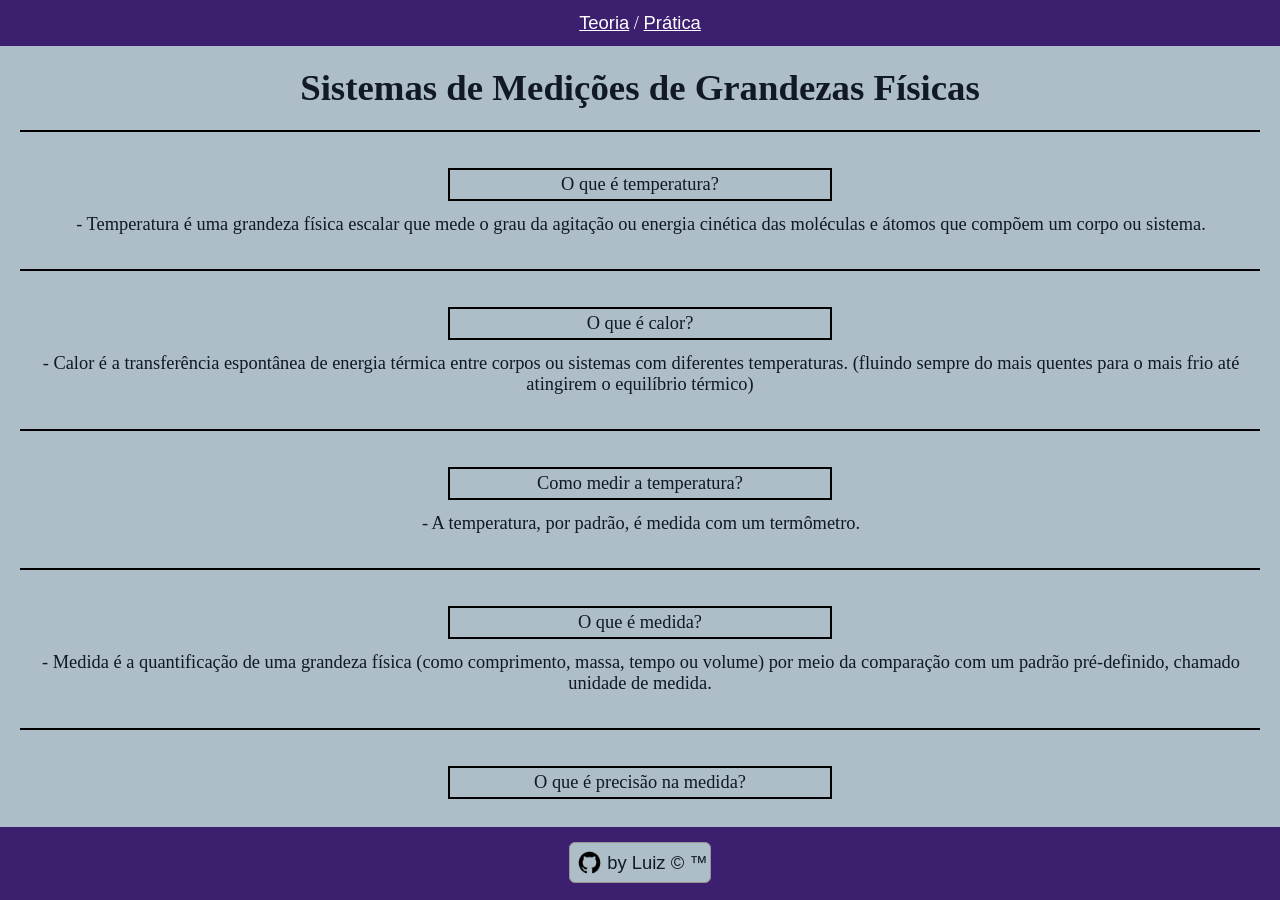
==== index.html @ 35cfbeb5 "segunda versao" ====
<!DOCTYPE html>
<html lang="pt-BR">
<head>
    <meta charset="UTF-8">
    <meta name="viewport" content="width=device-width, initial-scale=1.0">
    <link rel="stylesheet" href="./css/style.css">
    <title>Teórica</title>
</head>
<body>
    <header>
        <nav>
            <a href="./index.html">Teoria</a><span class="w"> / </span>
            <a href="l">Prática</a>
        </nav>
    </header>
    <main>
        <h1>Sistemas de Medições de Grandezas Físicas</h1><br>
        <hr>
        <br>
        <p class="caixa-2">O que é temperatura?</p>
        <p class="resp">- Temperatura é uma grandeza física escalar que mede o grau da agitação ou energia cinética das moléculas e átomos que compõem um corpo ou sistema.</p>
        <br>
        <hr>
        <br>
        <p class="caixa-2">O que é calor?</p>
        <p class="resp">- Calor é a transferência espontânea de energia térmica entre corpos ou sistemas com diferentes temperaturas. (fluindo sempre do mais quentes para o mais frio até atingirem o equilíbrio térmico)</p>
        <br>
        <hr>
        <br>
        <p class="caixa-2">Como medir a temperatura?</p>
        <p class="resp">- A temperatura, por padrão, é medida com um termômetro.</p>
        <br>
        <hr>
        <br>
        <p class="caixa-2">O que é medida?</p>
        <p class="resp">- Medida é a quantificação de uma grandeza física (como comprimento, massa, tempo ou volume) por meio da comparação com um padrão pré-definido, chamado unidade de medida.</p>
        <br>
        <hr>
        <br>
        <p class="caixa-2">O que é precisão na medida?</p>
        <p></p>
    </main>
    <footer>
        <div class="linkgithub">
            <a class="link" href="https://github.com/luizz09/"><img src="./img/github.png" alt=""><span>by Luiz &copy; &trade;</span></a>
        </div>
    </footer>
</body>
</html>
---- css/style.css ----
*{
    margin: 0px;
    padding: 0px;
}

a{
    color: white;
    text-decoration: underline;
    font-family: Arial;
    transition: padding 0.3s;
}

a:hover{
    padding: 4px 4px;
    border-radius: 8px;
}

body{
    text-align: center;
    background-color: #aebec9;
    font-size: 1.15rem;
    color: #111827;
    display: flex;
    flex-direction: column;
    min-height: 100vh;
}

header{
    background-color: #3d1f70;
    width: 100%;
    padding: 12px 0px;
}

main{
    flex: 1;
    padding: 20px;
}

footer{
    background-color: #3d1f70;
    width: 100%;
    padding: 15px 0px;
    text-align: center;
}

hr{
    border: none;
    border-top: 2px solid black;
}

.link{
    padding: 0px;
    text-decoration: none;
    display: flex;
    justify-content: center;
    align-items: center;
    padding-bottom: 0px;
    color: #111827;
}    

.linkgithub{
    background-color: #aebec9;
    display: inline-flex;
    align-items: center;
    padding: 2px;
    border-radius: 6px;
    border: 1px solid rgb(150, 148, 148);
}

.linkgithub img{
    width: 35px;
    height: 35px;
    border-radius: 16px;
}

.caixa{
    margin: 15px auto;
    padding: 4px;
    border: 2px solid black;
    width: 80%;
}

/* .teste{
    display: flex;
    justify-content: end;
} */

.w{
    color: white;
}

.caixa-2{
    margin: 0px auto;
    margin-top: 15px;
    margin-bottom: 5px;
    padding: 4px;
    border: 2px solid black;
    width: 30%;
}

.cima{
    padding: 8px;
}

.resp{
    margin: 5px;
    text-indent: 2px;
    padding: 8px;
}
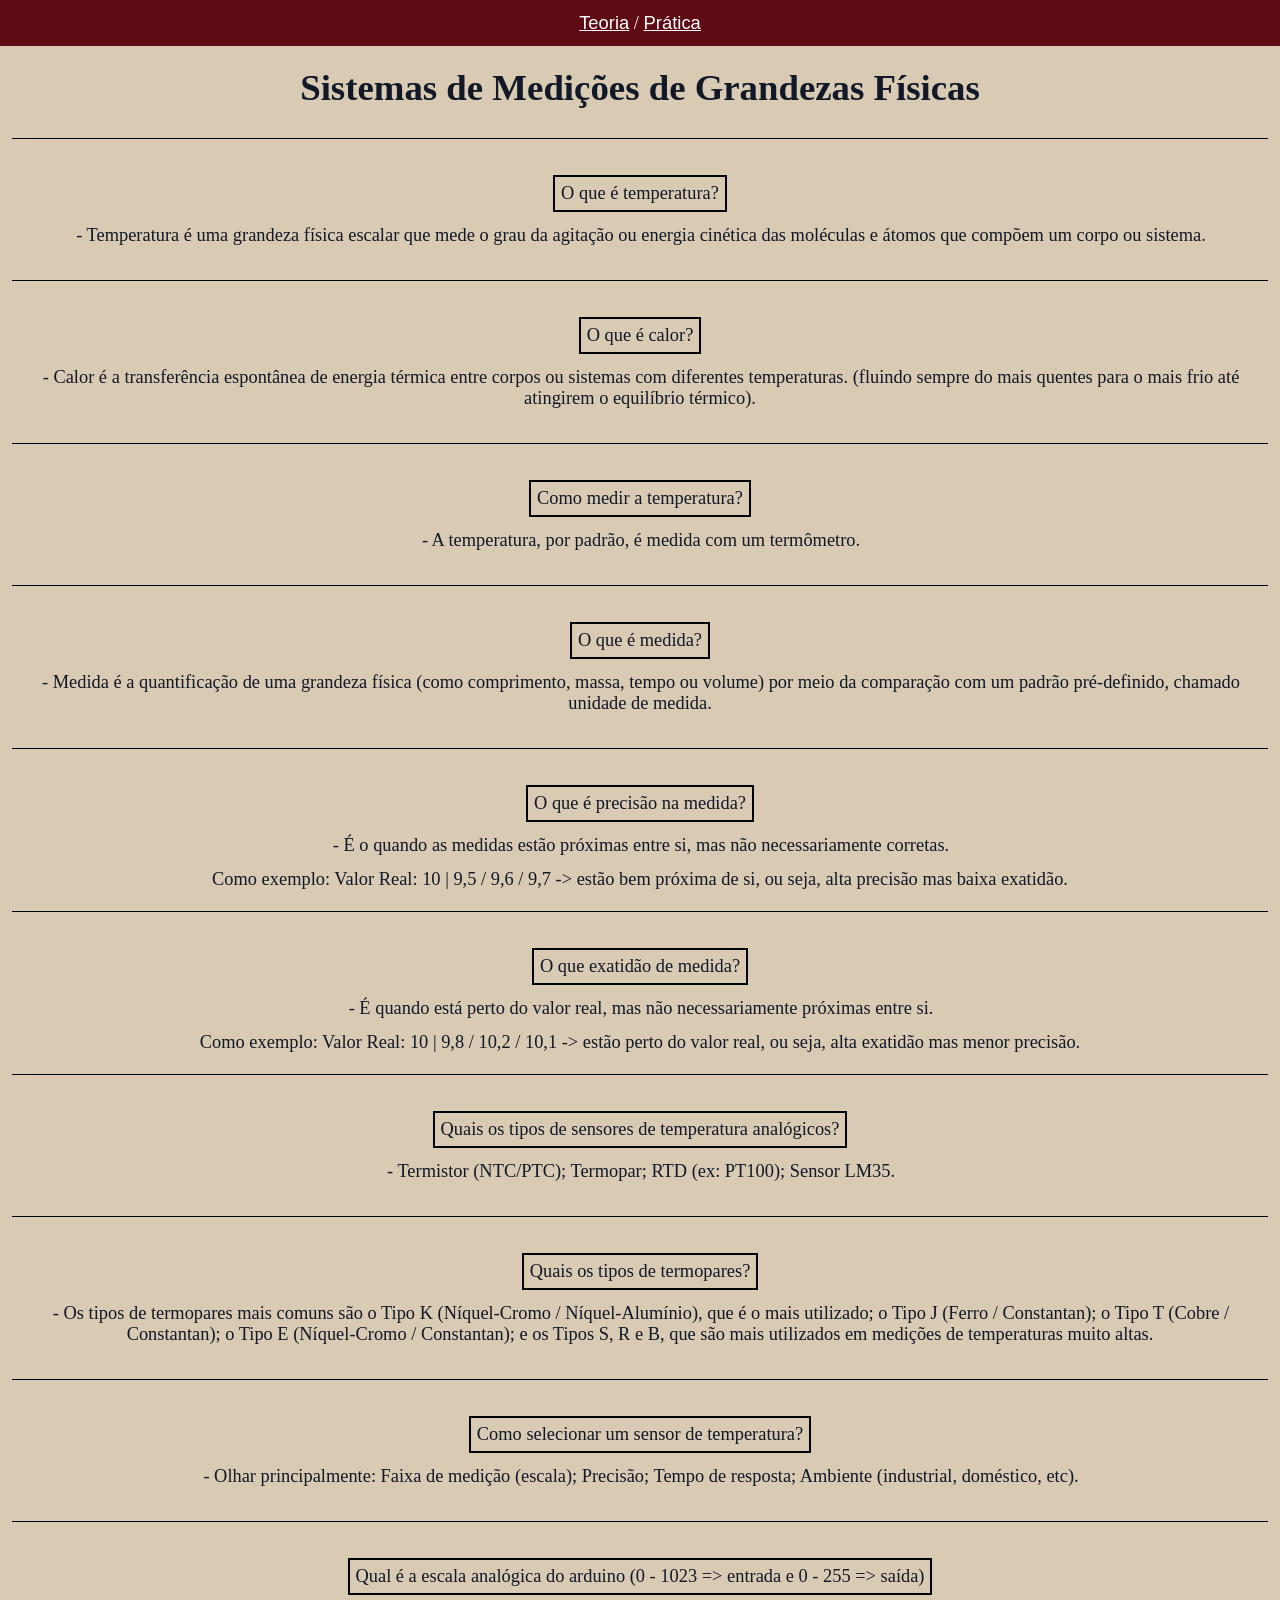
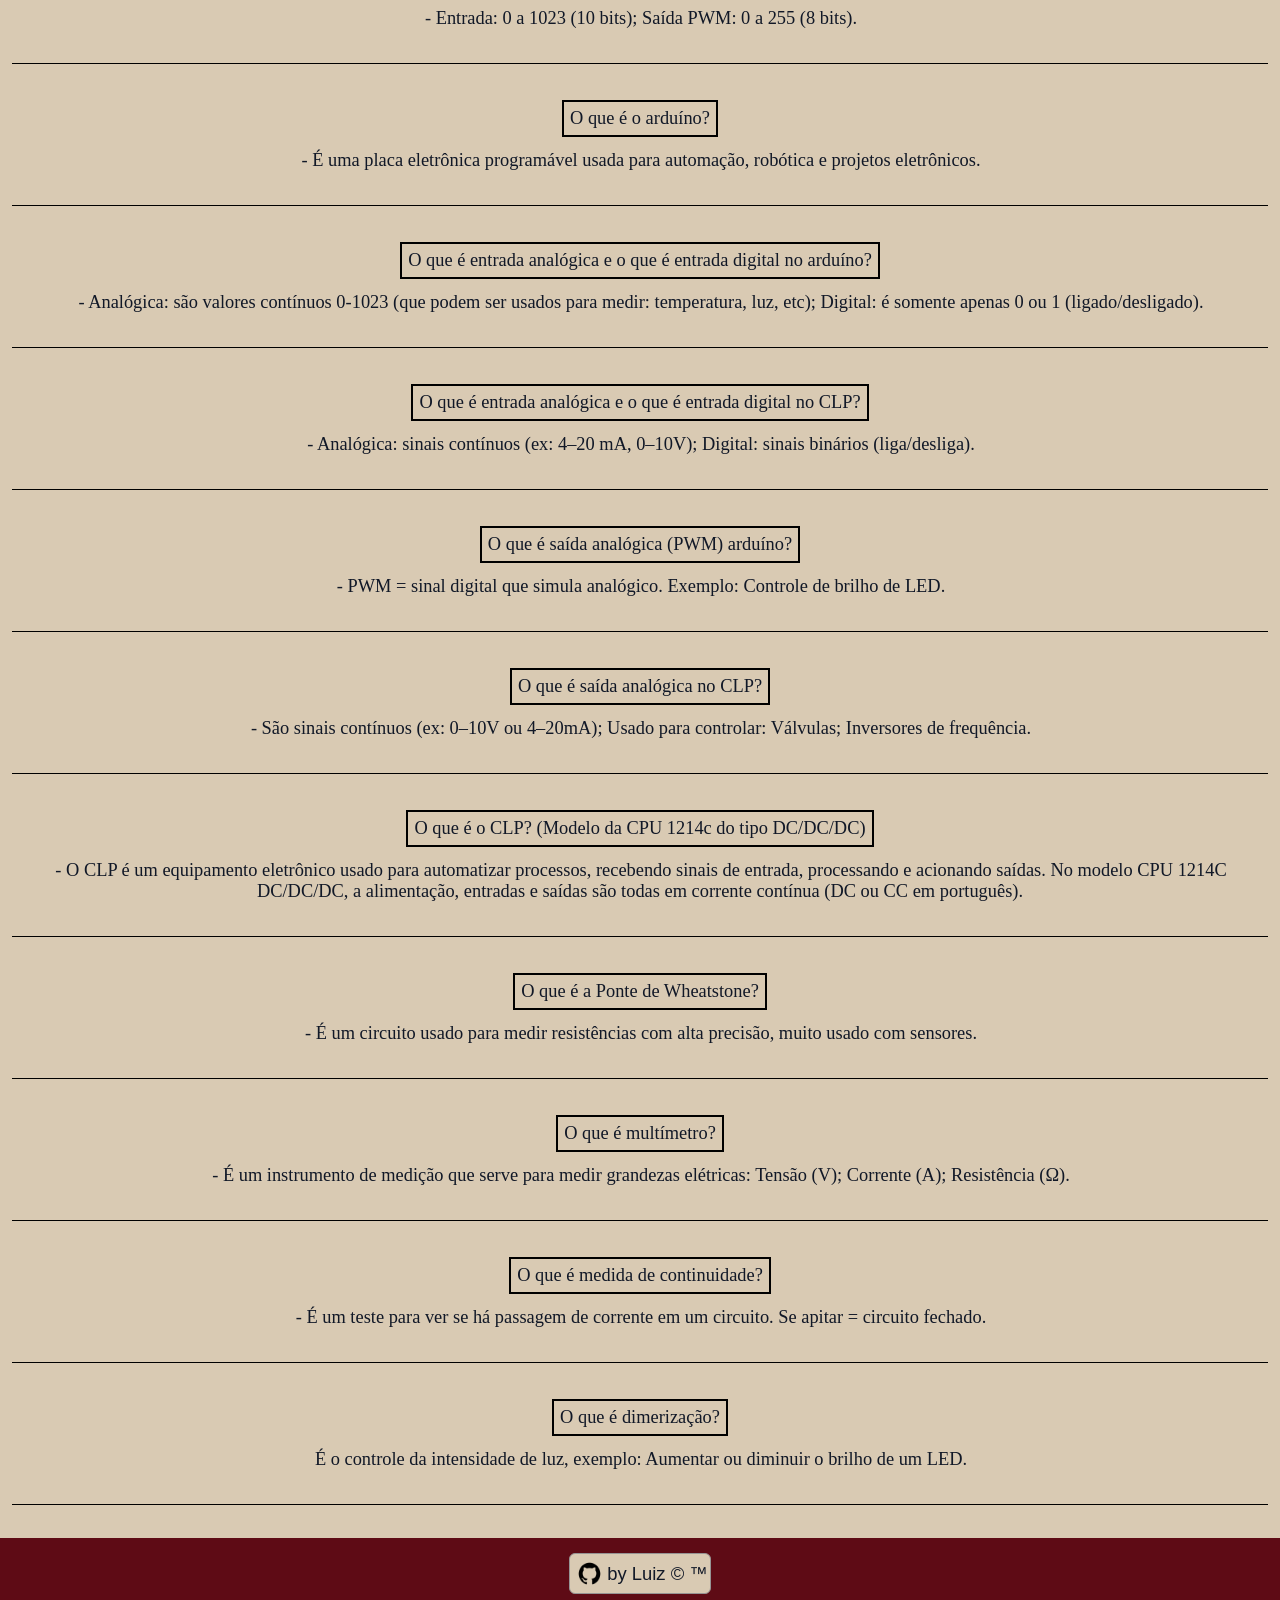
==== commit 2e84be4f: "segunda versão" ====
--- a/index.html
+++ b/index.html
@@ -10,35 +10,116 @@
     <header>
         <nav>
             <a href="./index.html">Teoria</a><span class="w"> / </span>
-            <a href="l">Prática</a>
+            <a href="./html/pratica.html">Prática</a>
         </nav>
     </header>
     <main>
-        <h1>Sistemas de Medições de Grandezas Físicas</h1><br>
+        <h1 class="cima">Sistemas de Medições de Grandezas Físicas</h1>
+        <br>
         <hr>
         <br>
-        <p class="caixa-2">O que é temperatura?</p>
+        <p class="pergunta">O que é temperatura?</p>
         <p class="resp">- Temperatura é uma grandeza física escalar que mede o grau da agitação ou energia cinética das moléculas e átomos que compõem um corpo ou sistema.</p>
         <br>
         <hr>
         <br>
-        <p class="caixa-2">O que é calor?</p>
-        <p class="resp">- Calor é a transferência espontânea de energia térmica entre corpos ou sistemas com diferentes temperaturas. (fluindo sempre do mais quentes para o mais frio até atingirem o equilíbrio térmico)</p>
+        <p class="pergunta">O que é calor?</p>
+        <p class="resp">- Calor é a transferência espontânea de energia térmica entre corpos ou sistemas com diferentes temperaturas. (fluindo sempre do mais quentes para o mais frio até atingirem o equilíbrio térmico).</p>
         <br>
         <hr>
         <br>
-        <p class="caixa-2">Como medir a temperatura?</p>
+        <p class="pergunta">Como medir a temperatura?</p>
         <p class="resp">- A temperatura, por padrão, é medida com um termômetro.</p>
         <br>
         <hr>
         <br>
-        <p class="caixa-2">O que é medida?</p>
+        <p class="pergunta">O que é medida?</p>
         <p class="resp">- Medida é a quantificação de uma grandeza física (como comprimento, massa, tempo ou volume) por meio da comparação com um padrão pré-definido, chamado unidade de medida.</p>
         <br>
         <hr>
         <br>
-        <p class="caixa-2">O que é precisão na medida?</p>
-        <p></p>
+        <p class="pergunta">O que é precisão na medida?</p>
+        <p class="resp">- É o quando as medidas estão próximas entre si, mas não necessariamente corretas.</p>
+        <p>Como exemplo: Valor Real: 10 | 9,5 / 9,6 / 9,7 -> estão bem próxima de si, ou seja, alta precisão mas baixa exatidão.</p>
+        <br>
+        <hr>
+        <br>
+        <p class="pergunta">O que exatidão de medida?</p>
+        <p class="resp">- É quando está perto do valor real, mas não necessariamente próximas entre si.</p>
+        <p>Como exemplo: Valor Real: 10 | 9,8 / 10,2 / 10,1 -> estão perto do valor real, ou seja, alta exatidão mas menor precisão.</p>
+        <br>
+        <hr>
+        <br>
+        <p class="pergunta">Quais os tipos de sensores de temperatura analógicos?</p>
+        <p class="resp">- Termistor (NTC/PTC); Termopar; RTD (ex: PT100); Sensor LM35.</p>
+        <br>
+        <hr>
+        <br>
+        <p class="pergunta">Quais os tipos de termopares?</p>
+        <p class="resp">- Os tipos de termopares mais comuns são o Tipo K (Níquel-Cromo / Níquel-Alumínio), que é o mais utilizado; o Tipo J (Ferro / Constantan); o Tipo T (Cobre / Constantan); o Tipo E (Níquel-Cromo / Constantan); e os Tipos S, R e B, que são mais utilizados em medições de temperaturas muito altas.</p>
+        <br>
+        <hr>
+        <br>
+        <p class="pergunta">Como selecionar um sensor de temperatura?</p>
+        <p class="resp">- Olhar principalmente: Faixa de medição (escala); Precisão; Tempo de resposta; Ambiente (industrial, doméstico, etc).</p>
+        <br>
+        <hr>
+        <br>
+        <p class="pergunta">Qual é a escala analógica do arduino (0 - 1023 => entrada e 0 - 255 => saída)</p>
+        <p class="resp">- Entrada: 0 a 1023 (10 bits); Saída PWM: 0 a 255 (8 bits).</p>
+        <br>
+        <hr>
+        <br>
+        <p class="pergunta">O que é o arduíno?</p>
+        <p class="resp">- É uma placa eletrônica programável usada para automação, robótica e projetos eletrônicos.</p>
+        <br>
+        <hr>
+        <br>
+        <p class="pergunta">O que é entrada analógica e o que é entrada digital no arduíno?</p>
+        <p class="resp">- Analógica: são valores contínuos 0-1023 (que podem ser usados para medir: temperatura, luz, etc); Digital: é somente apenas 0 ou 1 (ligado/desligado).</p>
+        <br>
+        <hr>
+        <br>
+        <p class="pergunta">O que é entrada analógica e o que é entrada digital no CLP?</p>
+        <p class="resp">- Analógica: sinais contínuos (ex: 4–20 mA, 0–10V); Digital: sinais binários (liga/desliga).</p>
+        <br>
+        <hr>
+        <br>
+        <p class="pergunta">O que é saída analógica (PWM) arduíno?</p>
+        <p class="resp">- PWM = sinal digital que simula analógico. Exemplo: Controle de brilho de LED.</p>
+        <br>
+        <hr>
+        <br>
+        <p class="pergunta">O que é saída analógica no CLP?</p>
+        <p class="resp">- São sinais contínuos (ex: 0–10V ou 4–20mA); Usado para controlar: Válvulas; Inversores de frequência.</p>
+        <br>
+        <hr>
+        <br>
+        <p class="pergunta">O que é o CLP? (Modelo da CPU 1214c do tipo DC/DC/DC)</p>
+        <p class="resp">- O CLP é um equipamento eletrônico usado para automatizar processos, recebendo sinais de entrada, processando e acionando saídas. No modelo CPU 1214C DC/DC/DC, a alimentação, entradas e saídas são todas em corrente contínua (DC ou CC em português).</p>
+        <br>
+        <hr>
+        <br>
+        <p class="pergunta">O que é a Ponte de Wheatstone?</p>
+        <p class="resp">- É um circuito usado para medir resistências com alta precisão, muito usado com sensores.</p>
+        <br>
+        <hr>
+        <br>
+        <p class="pergunta">O que é multímetro?</p>
+        <p class="resp">- É um instrumento de medição que serve para medir grandezas elétricas: Tensão (V); Corrente (A); Resistência (Ω).</p>
+        <br>
+        <hr>
+        <br>
+        <p class="pergunta">O que é medida de continuidade?</p>
+        <p class="resp">- É um teste para ver se há passagem de corrente em um circuito. Se apitar = circuito fechado.</p>
+        <br>
+        <hr>
+        <br>
+        <p class="pergunta">O que é dimerização?</p>
+        <p class="resp">É o controle da intensidade de luz, exemplo: Aumentar ou diminuir o brilho de um LED.</p>
+        <br>
+        <hr>
+        <br>
     </main>
     <footer>
         <div class="linkgithub">
--- a/css/style.css
+++ b/css/style.css
@@ -17,7 +17,7 @@
 
 body{
     text-align: center;
-    background-color: #aebec9;
+    background-color: #D9CAB3;
     font-size: 1.15rem;
     color: #111827;
     display: flex;
@@ -26,18 +26,18 @@
 }
 
 header{
-    background-color: #3d1f70;
+    background-color: #5E0B15;
     width: 100%;
     padding: 12px 0px;
 }
 
 main{
     flex: 1;
-    padding: 20px;
+    padding: 12px;
 }
 
 footer{
-    background-color: #3d1f70;
+    background-color: #5E0B15;
     width: 100%;
     padding: 15px 0px;
     text-align: center;
@@ -45,7 +45,9 @@
 
 hr{
     border: none;
-    border-top: 2px solid black;
+    border-top: 1px solid black;
+    margin: 0;
+    padding: 0;
 }
 
 .link{
@@ -59,7 +61,7 @@
 }    
 
 .linkgithub{
-    background-color: #aebec9;
+    background-color: #D9CAB3;
     display: inline-flex;
     align-items: center;
     padding: 2px;
@@ -73,29 +75,17 @@
     border-radius: 16px;
 }
 
-.caixa{
-    margin: 15px auto;
-    padding: 4px;
-    border: 2px solid black;
-    width: 80%;
-}
-
-/* .teste{
-    display: flex;
-    justify-content: end;
-} */
-
 .w{
     color: white;
 }
 
-.caixa-2{
+.pergunta{
     margin: 0px auto;
     margin-top: 15px;
     margin-bottom: 5px;
-    padding: 4px;
+    padding: 6px;
     border: 2px solid black;
-    width: 30%;
+    width: fit-content;
 }
 
 .cima{
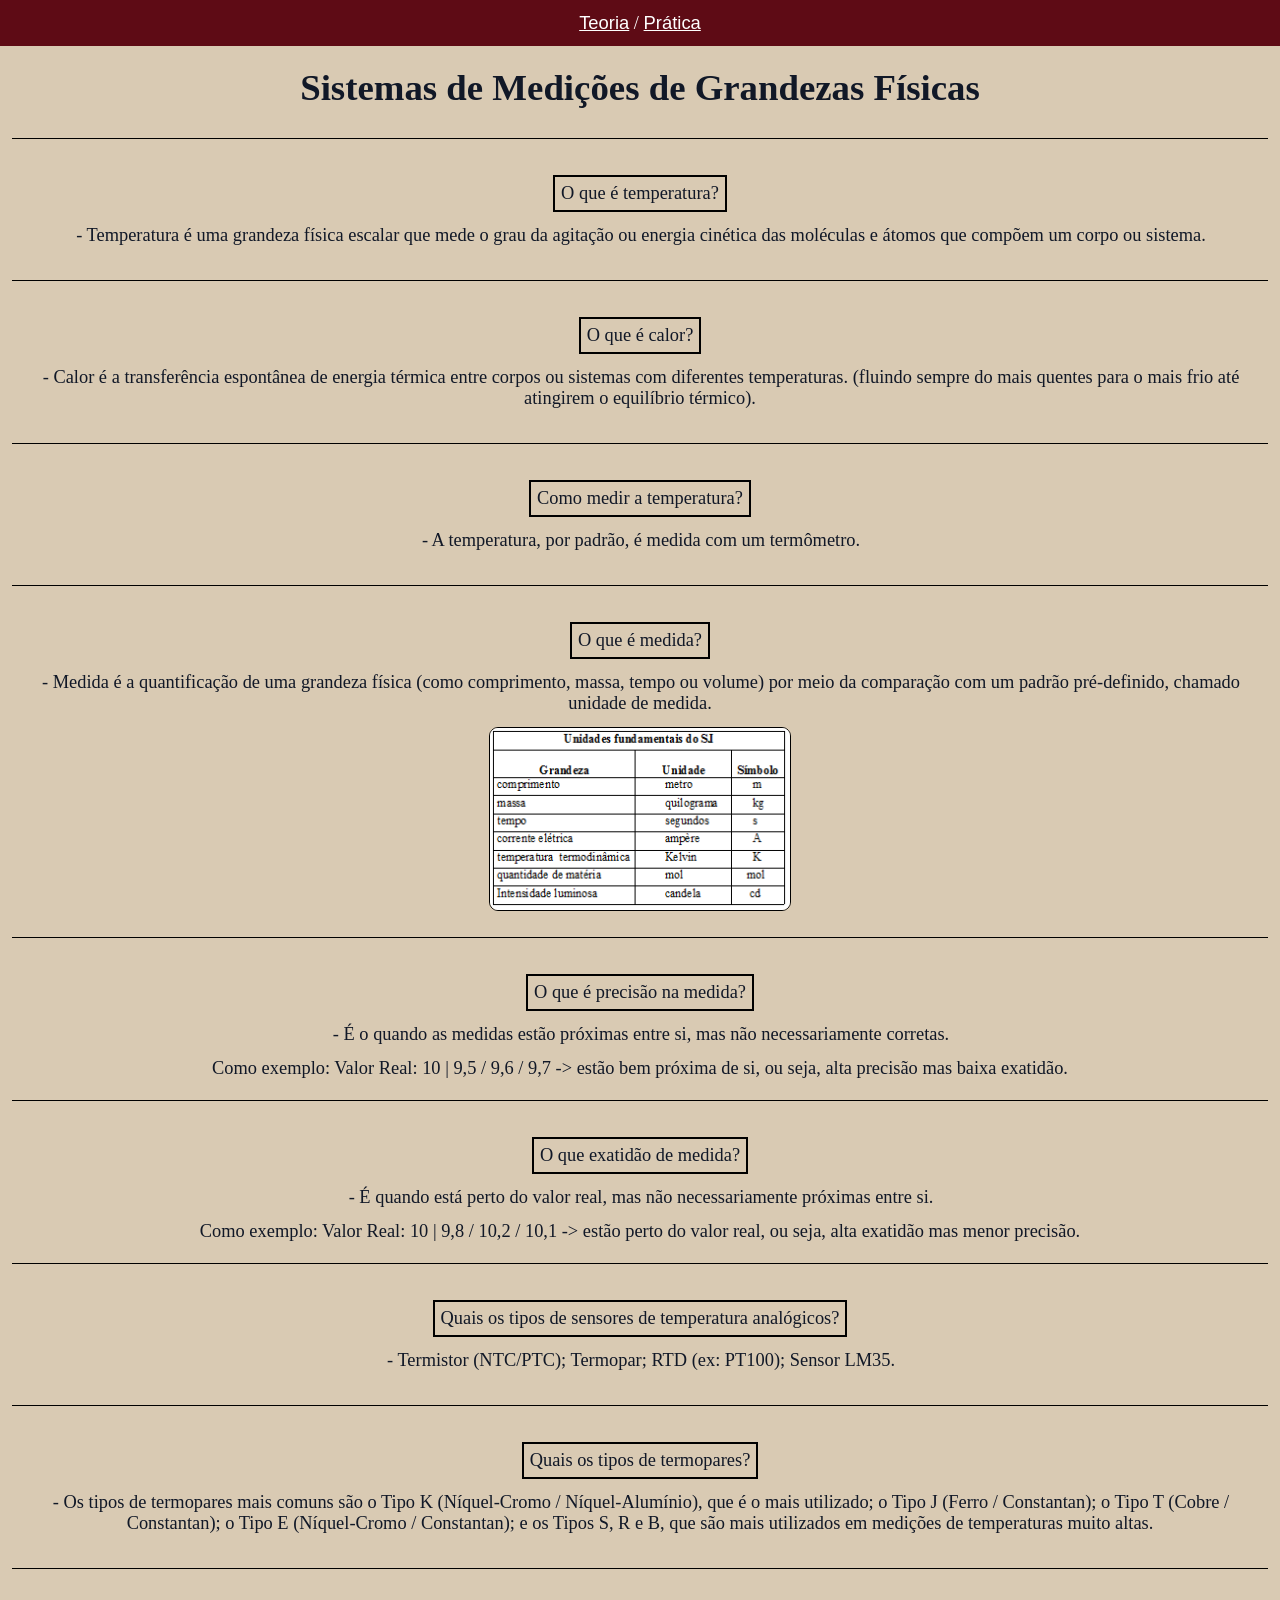
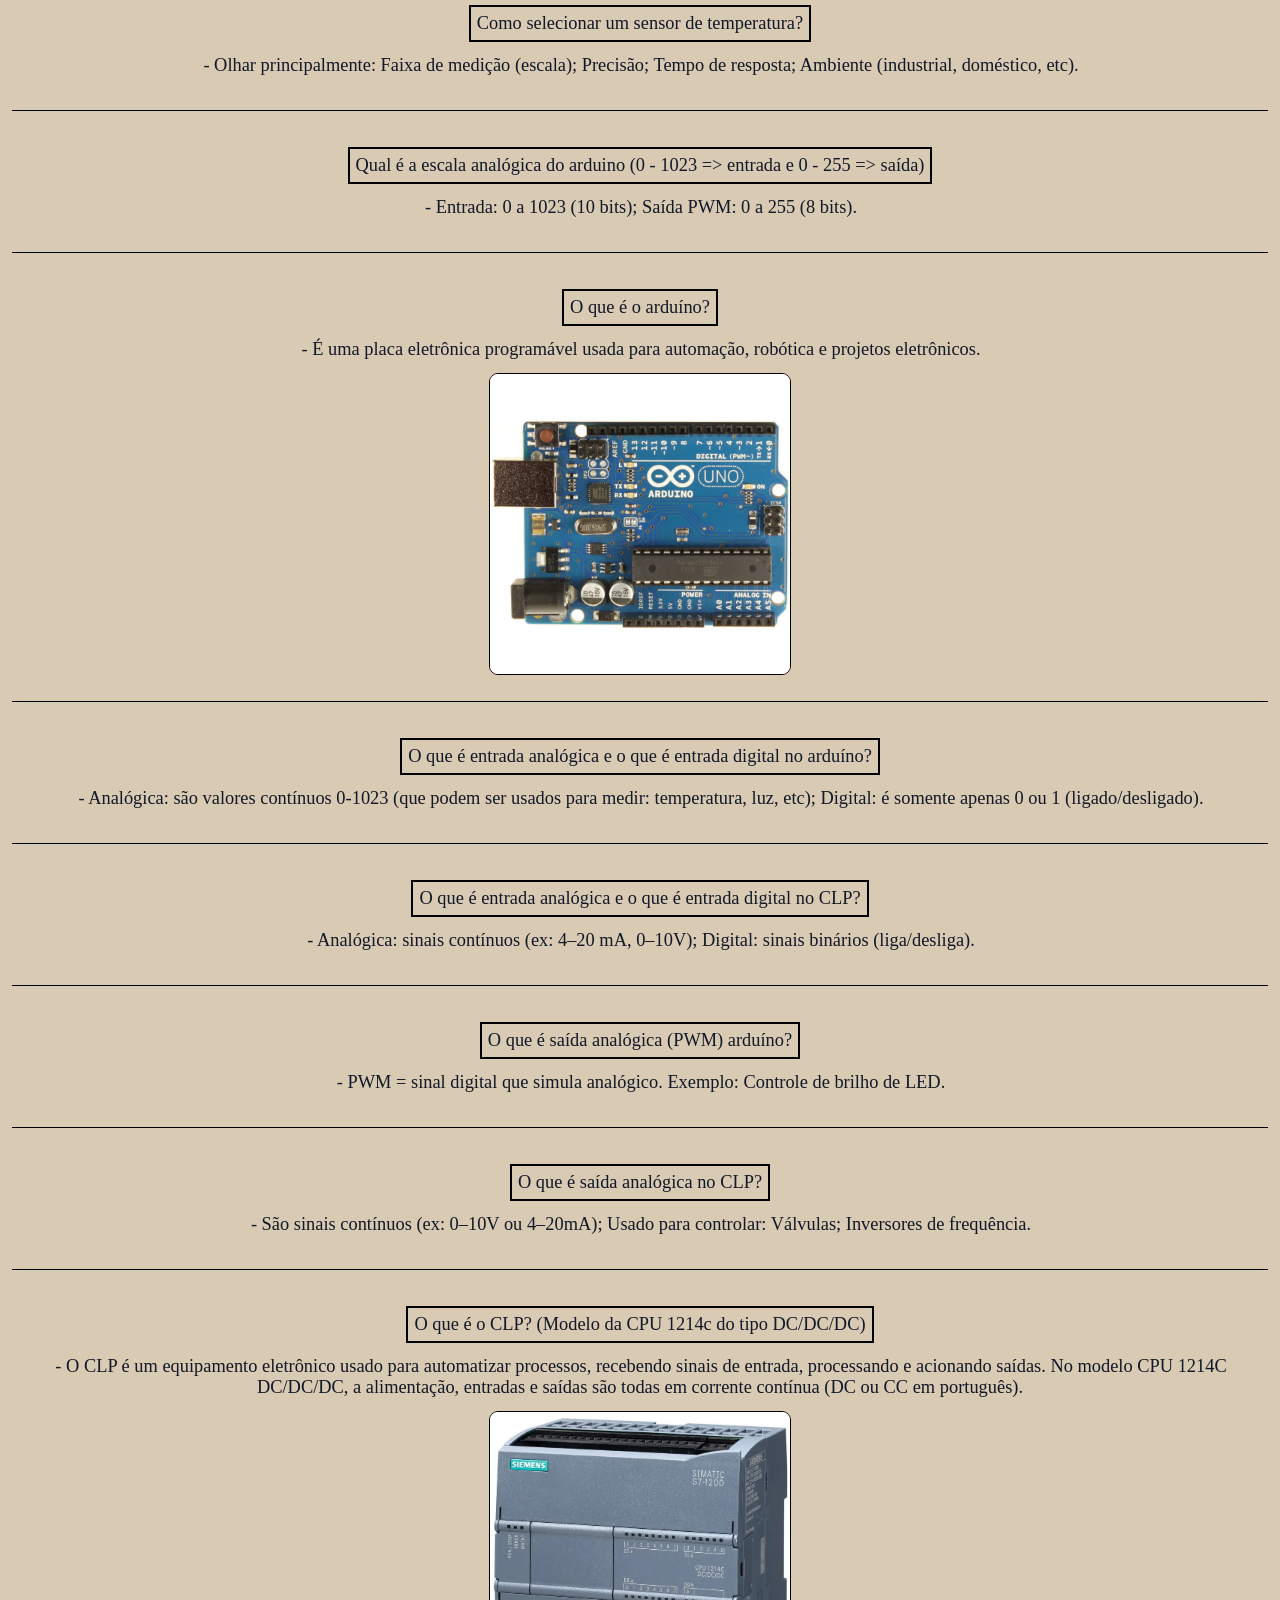
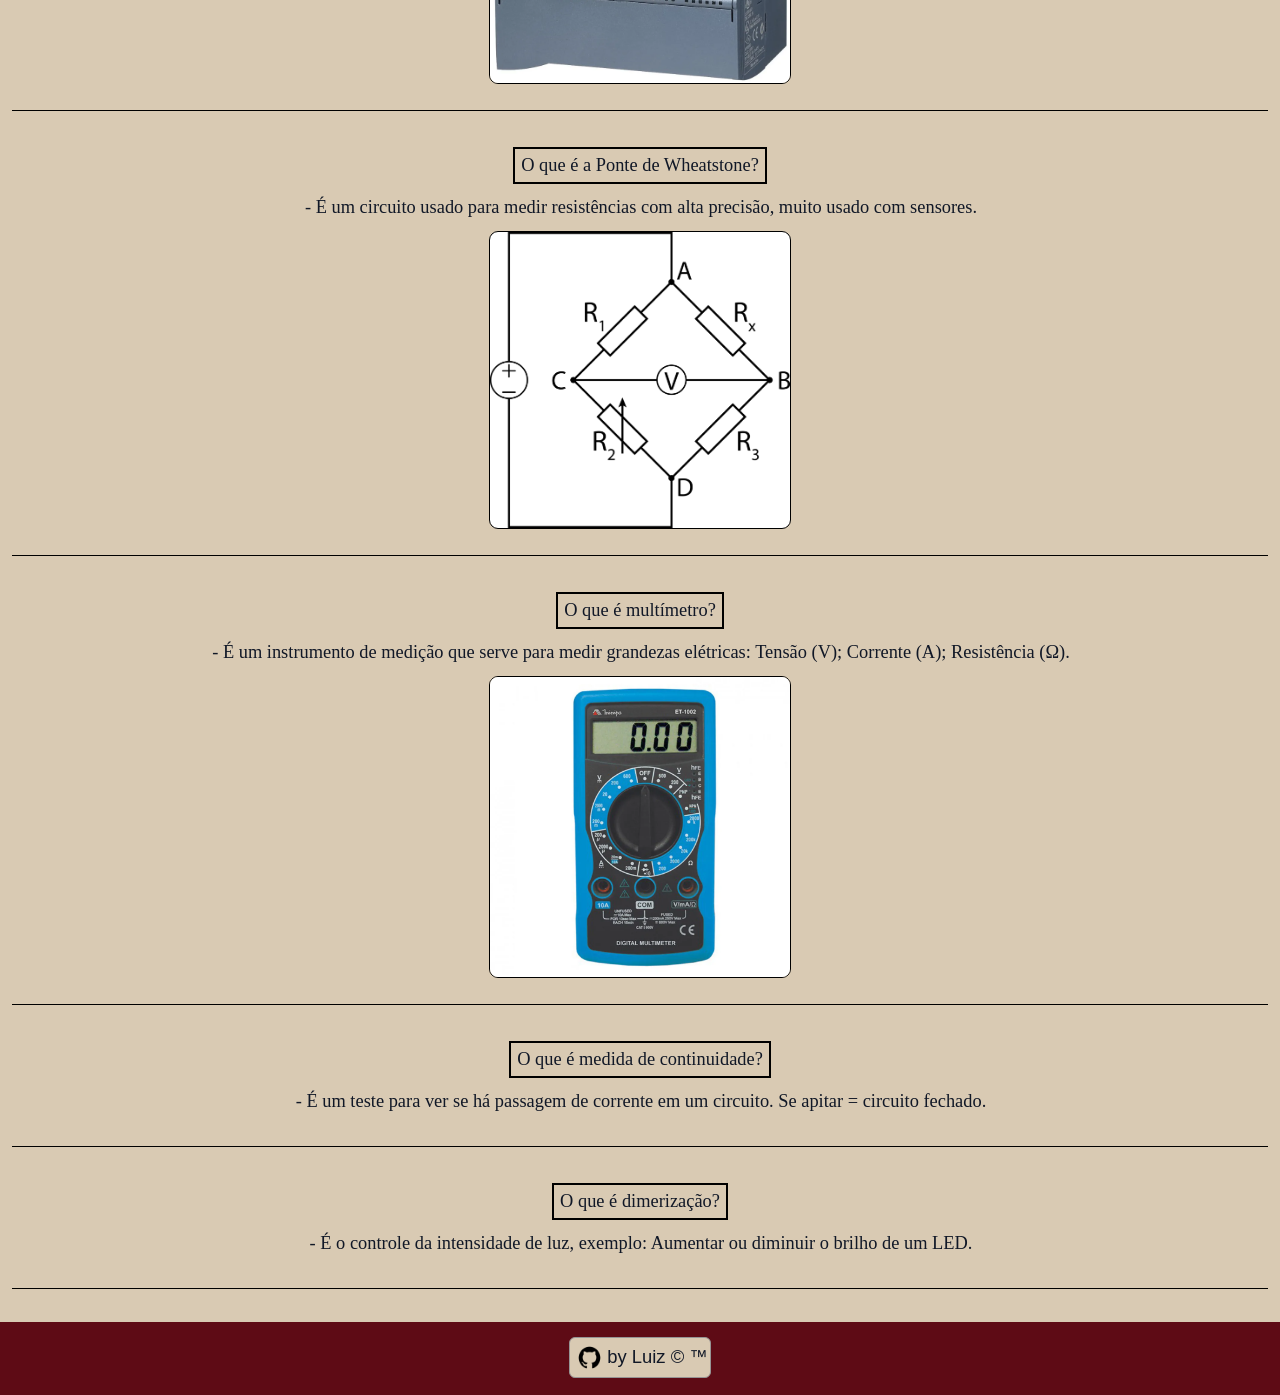
==== commit 2e5d7882: "quarta versão" ====
--- a/index.html
+++ b/index.html
@@ -35,6 +35,9 @@
         <br>
         <p class="pergunta">O que é medida?</p>
         <p class="resp">- Medida é a quantificação de uma grandeza física (como comprimento, massa, tempo ou volume) por meio da comparação com um padrão pré-definido, chamado unidade de medida.</p>
+        <div class="quadrado">
+            <img src="./img/medidas.png" alt="Exemplo de medidas">
+        </div>
         <br>
         <hr>
         <br>
@@ -72,6 +75,9 @@
         <br>
         <p class="pergunta">O que é o arduíno?</p>
         <p class="resp">- É uma placa eletrônica programável usada para automação, robótica e projetos eletrônicos.</p>
+        <div class="quadrado">
+            <img src="./img/arduino.png" alt="Imagem do Arduíno">
+        </div>
         <br>
         <hr>
         <br>
@@ -97,16 +103,25 @@
         <br>
         <p class="pergunta">O que é o CLP? (Modelo da CPU 1214c do tipo DC/DC/DC)</p>
         <p class="resp">- O CLP é um equipamento eletrônico usado para automatizar processos, recebendo sinais de entrada, processando e acionando saídas. No modelo CPU 1214C DC/DC/DC, a alimentação, entradas e saídas são todas em corrente contínua (DC ou CC em português).</p>
+        <div class="quadrado">
+            <img src="./img/clp.png" alt="Imagem do CLP">
+        </div>
         <br>
         <hr>
         <br>
         <p class="pergunta">O que é a Ponte de Wheatstone?</p>
         <p class="resp">- É um circuito usado para medir resistências com alta precisão, muito usado com sensores.</p>
+        <div class="quadrado_wheatstone">
+            <img src="./img/ponte_wheatstone.png" alt="Imagem da Ponte de Wheatstone">
+        </div>
         <br>
         <hr>
         <br>
         <p class="pergunta">O que é multímetro?</p>
         <p class="resp">- É um instrumento de medição que serve para medir grandezas elétricas: Tensão (V); Corrente (A); Resistência (Ω).</p>
+        <div class="quadrado">
+            <img src="./img/multimetro.png" alt="Imagem do Multímetro">
+        </div>
         <br>
         <hr>
         <br>
@@ -116,7 +131,7 @@
         <hr>
         <br>
         <p class="pergunta">O que é dimerização?</p>
-        <p class="resp">É o controle da intensidade de luz, exemplo: Aumentar ou diminuir o brilho de um LED.</p>
+        <p class="resp">- É o controle da intensidade de luz, exemplo: Aumentar ou diminuir o brilho de um LED.</p>
         <br>
         <hr>
         <br>
--- a/css/style.css
+++ b/css/style.css
@@ -96,4 +96,30 @@
     margin: 5px;
     text-indent: 2px;
     padding: 8px;
+}
+
+.quadrado img{
+    width: 90%;
+    max-width: 300px;
+    height: auto;
+    border-radius: 9px;
+    border: 1px solid black;
+}
+
+.quadrado-2 img{
+    width: 90%;
+    max-width: 300px;
+    height: auto;
+    border-radius: 9px;
+    border: 1px solid black;
+    margin-top: 4px;
+}
+
+.quadrado_wheatstone img{
+    width: 90%;
+    max-width: 300px;
+    height: auto;
+    border-radius: 9px;
+    border: 1px solid black;
+    background-color: white;
 }
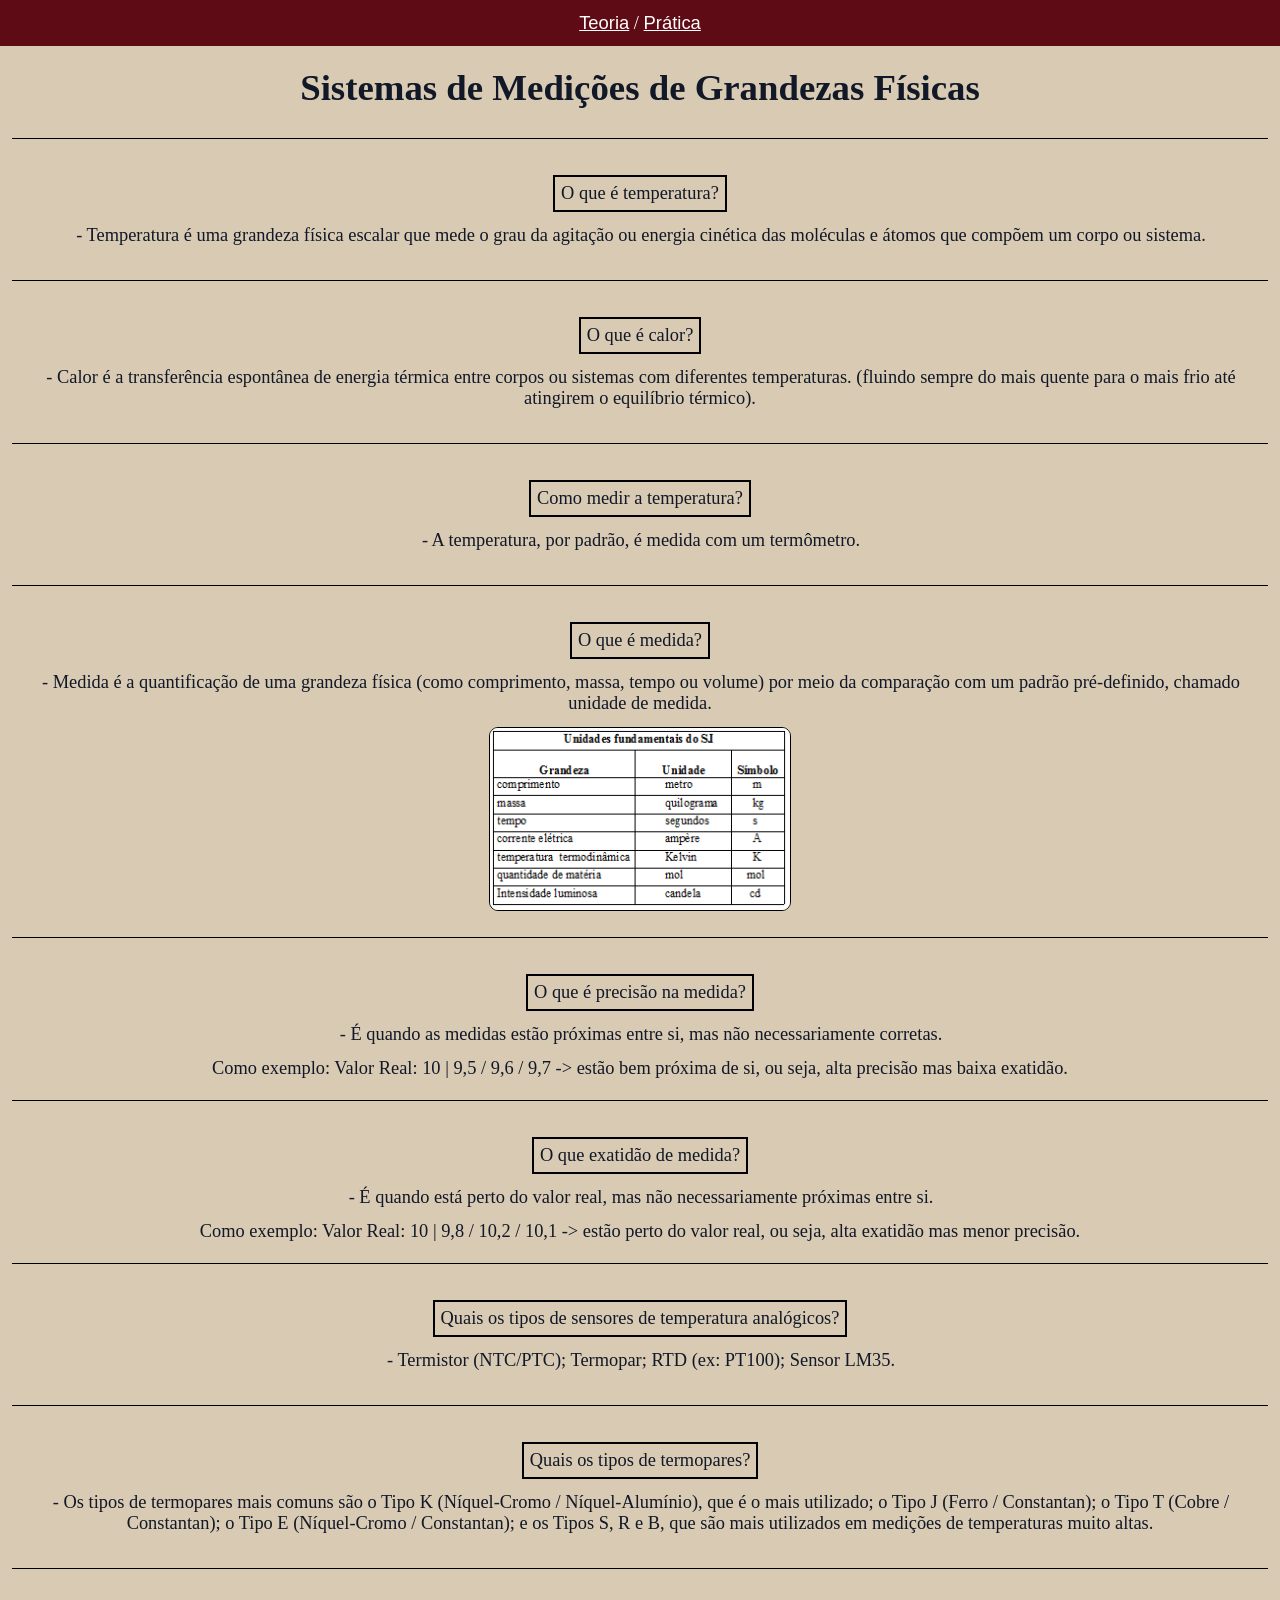
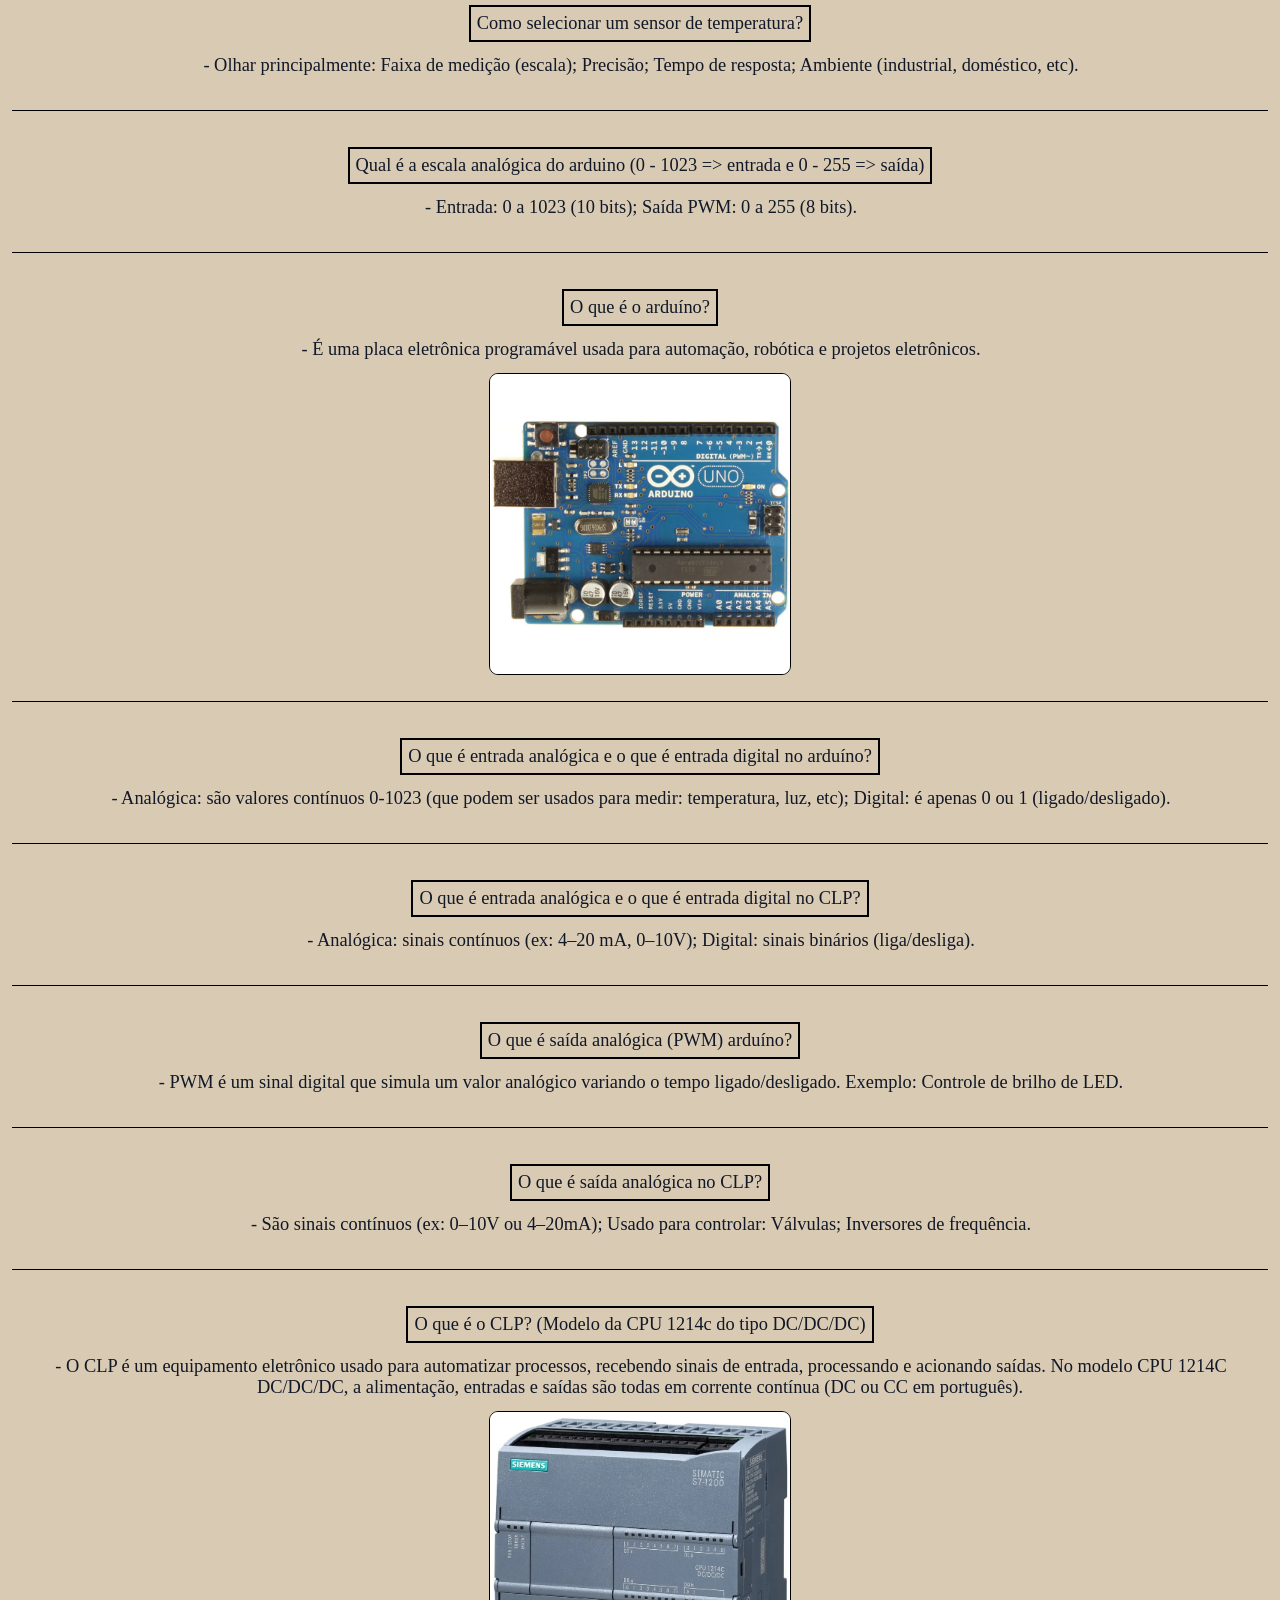
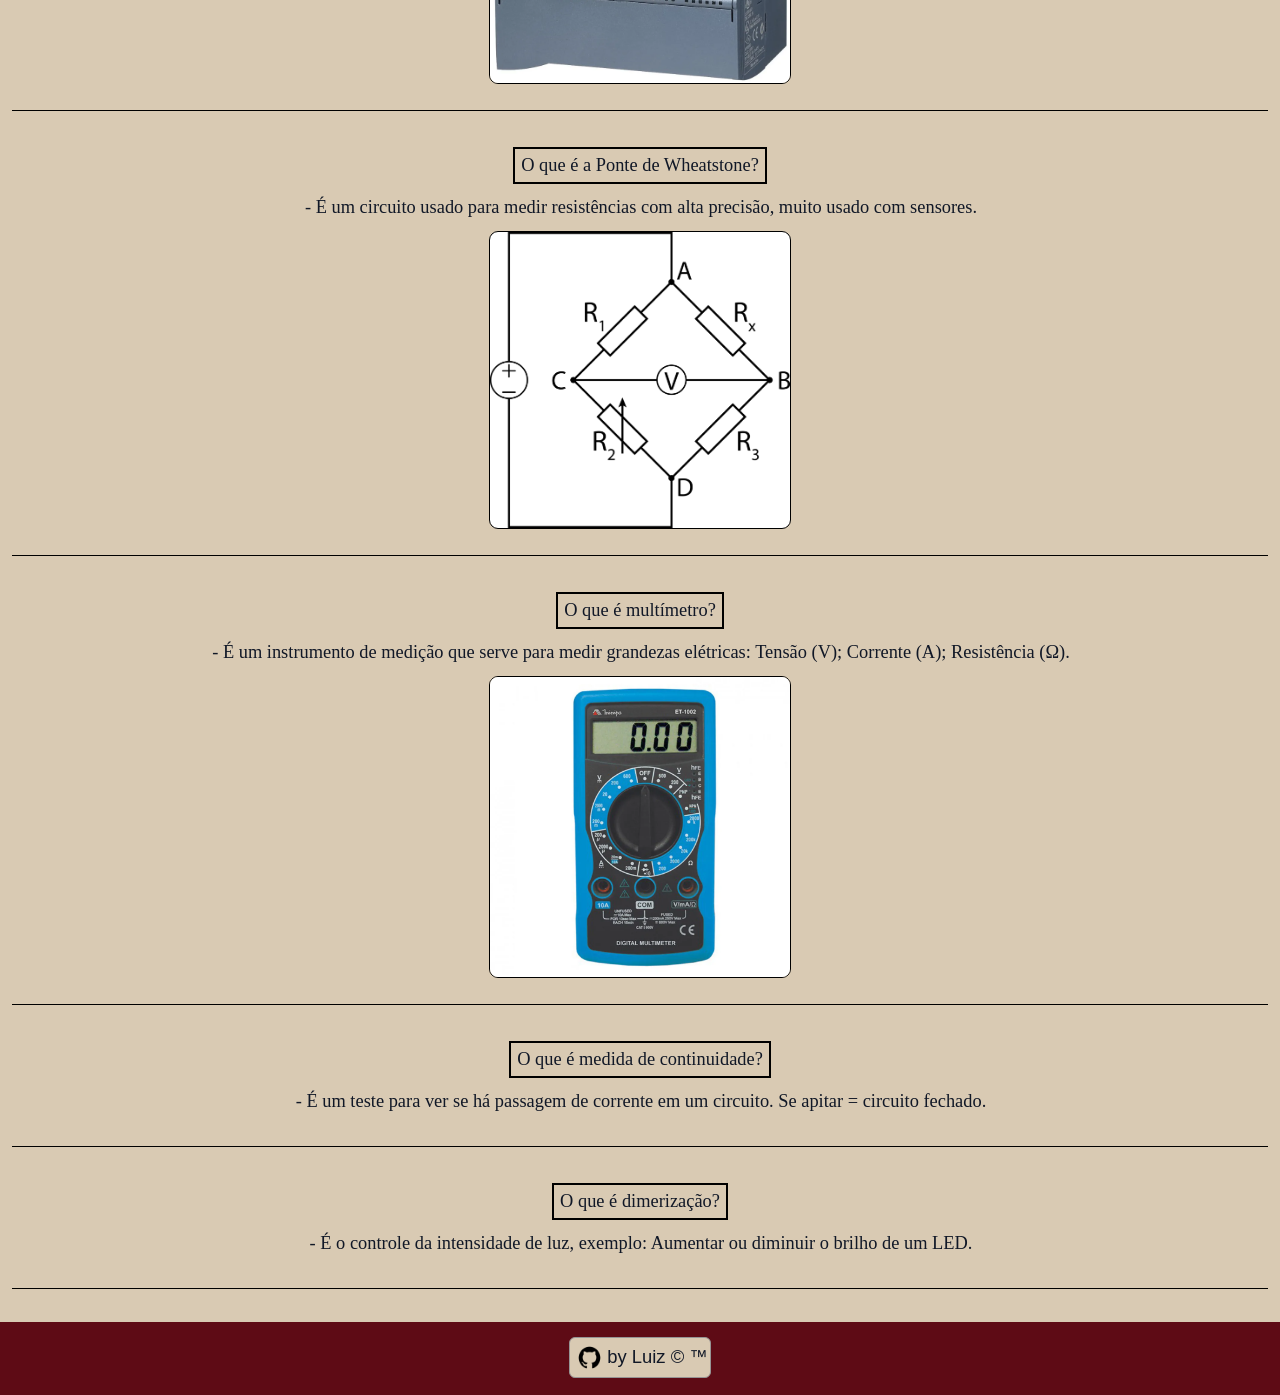
==== commit 5f248f0a: "versão oito" ====
--- a/index.html
+++ b/index.html
@@ -24,7 +24,7 @@
         <hr>
         <br>
         <p class="pergunta">O que é calor?</p>
-        <p class="resp">- Calor é a transferência espontânea de energia térmica entre corpos ou sistemas com diferentes temperaturas. (fluindo sempre do mais quentes para o mais frio até atingirem o equilíbrio térmico).</p>
+        <p class="resp">- Calor é a transferência espontânea de energia térmica entre corpos ou sistemas com diferentes temperaturas. (fluindo sempre do mais quente para o mais frio até atingirem o equilíbrio térmico).</p>
         <br>
         <hr>
         <br>
@@ -42,7 +42,7 @@
         <hr>
         <br>
         <p class="pergunta">O que é precisão na medida?</p>
-        <p class="resp">- É o quando as medidas estão próximas entre si, mas não necessariamente corretas.</p>
+        <p class="resp">- É quando as medidas estão próximas entre si, mas não necessariamente corretas.</p>
         <p>Como exemplo: Valor Real: 10 | 9,5 / 9,6 / 9,7 -> estão bem próxima de si, ou seja, alta precisão mas baixa exatidão.</p>
         <br>
         <hr>
@@ -76,13 +76,13 @@
         <p class="pergunta">O que é o arduíno?</p>
         <p class="resp">- É uma placa eletrônica programável usada para automação, robótica e projetos eletrônicos.</p>
         <div class="quadrado">
-            <img src="./img/arduino.png" alt="Imagem do Arduíno">
+            <img src="./img/arduino.png" alt="Imagem de um Arduíno Uno">
         </div>
         <br>
         <hr>
         <br>
         <p class="pergunta">O que é entrada analógica e o que é entrada digital no arduíno?</p>
-        <p class="resp">- Analógica: são valores contínuos 0-1023 (que podem ser usados para medir: temperatura, luz, etc); Digital: é somente apenas 0 ou 1 (ligado/desligado).</p>
+        <p class="resp">- Analógica: são valores contínuos 0-1023 (que podem ser usados para medir: temperatura, luz, etc); Digital: é apenas 0 ou 1 (ligado/desligado).</p>
         <br>
         <hr>
         <br>
@@ -92,7 +92,7 @@
         <hr>
         <br>
         <p class="pergunta">O que é saída analógica (PWM) arduíno?</p>
-        <p class="resp">- PWM = sinal digital que simula analógico. Exemplo: Controle de brilho de LED.</p>
+        <p class="resp">- PWM é um sinal digital que simula um valor analógico variando o tempo ligado/desligado. Exemplo: Controle de brilho de LED.</p>
         <br>
         <hr>
         <br>
--- a/css/style.css
+++ b/css/style.css
@@ -88,6 +88,10 @@
     width: fit-content;
 }
 
+.top{
+    margin-top: 8px;
+}
+
 .cima{
     padding: 8px;
 }
@@ -106,13 +110,21 @@
     border: 1px solid black;
 }
 
+.quadrado video{
+    width: 90%;
+    max-width: 300px;
+    height: auto;
+    border-radius: 9px;
+    border: 1px solid black;
+}
+
 .quadrado-2 img{
     width: 90%;
     max-width: 300px;
     height: auto;
     border-radius: 9px;
     border: 1px solid black;
-    margin-top: 4px;
+    margin-top: 8px;
 }
 
 .quadrado_wheatstone img{
@@ -122,4 +134,9 @@
     border-radius: 9px;
     border: 1px solid black;
     background-color: white;
+}
+
+.junto{
+    padding: 0px;
+    margin-top: 0px;
 }
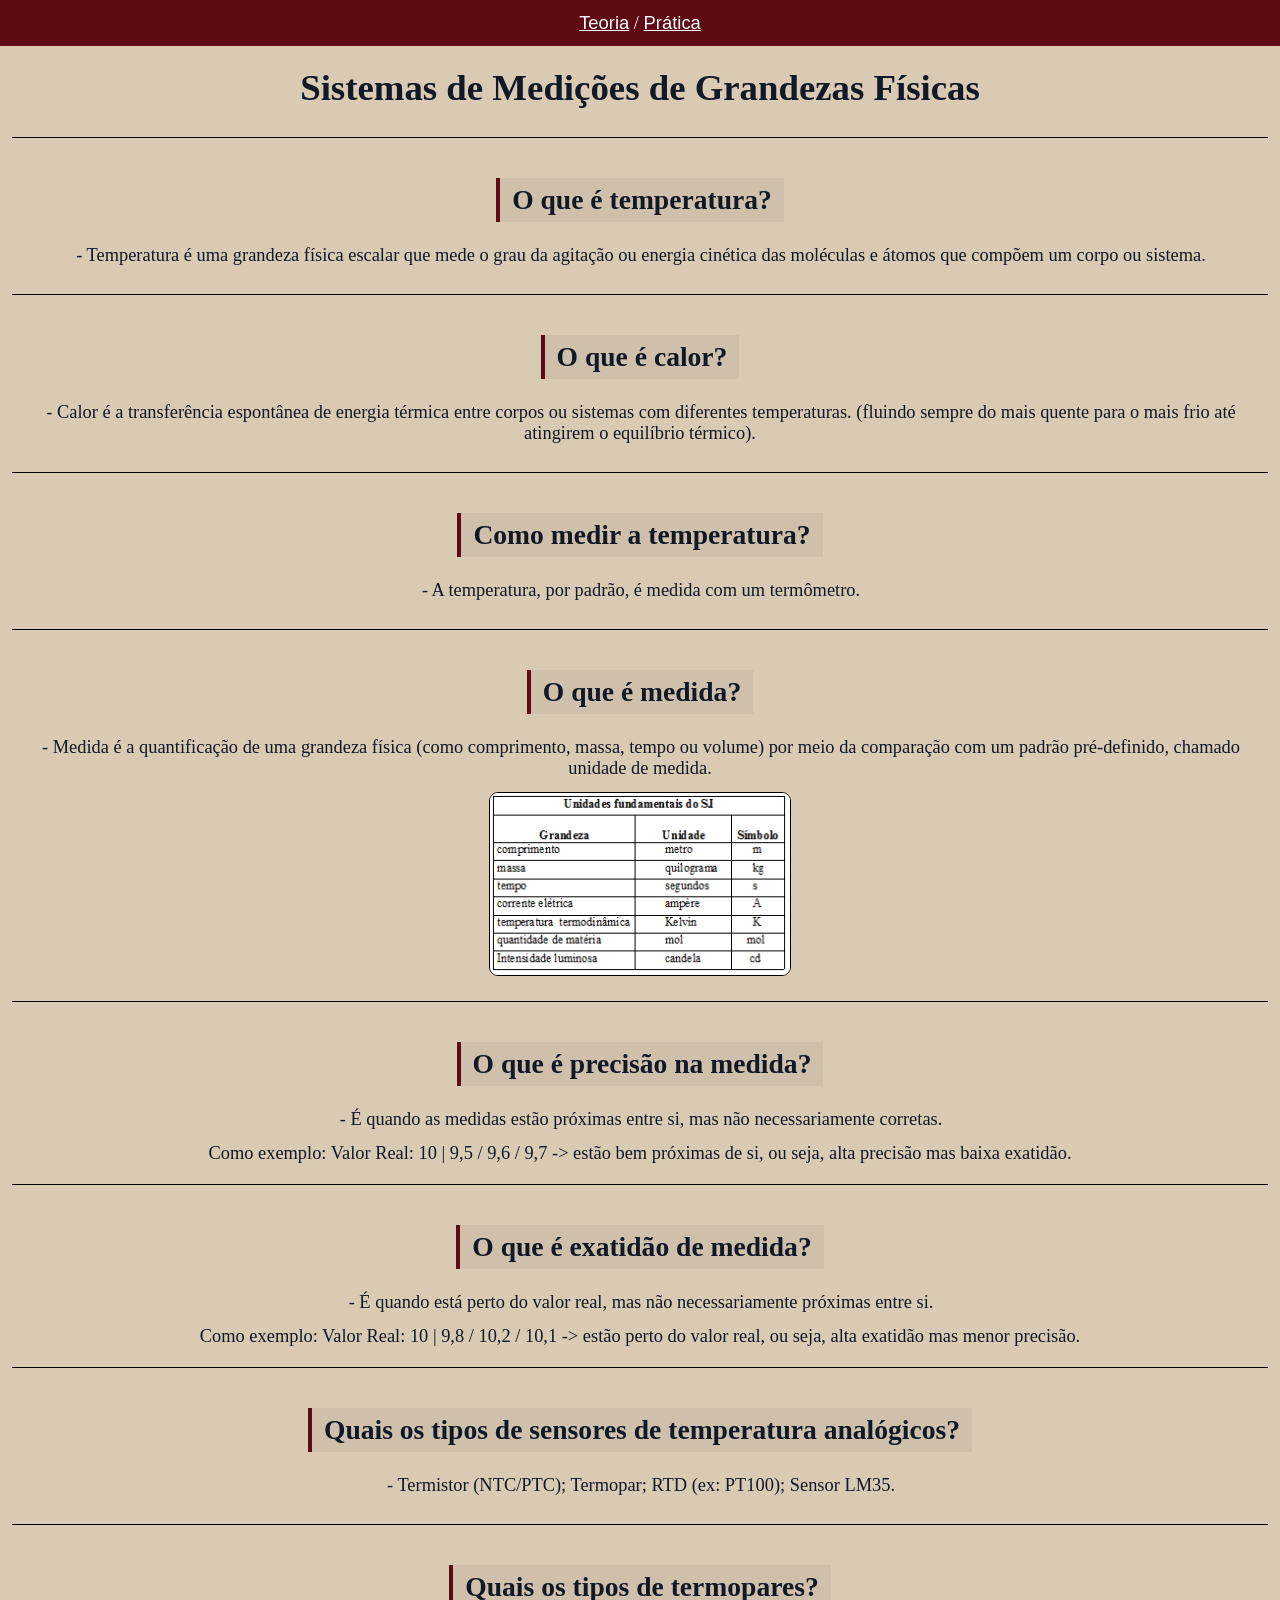
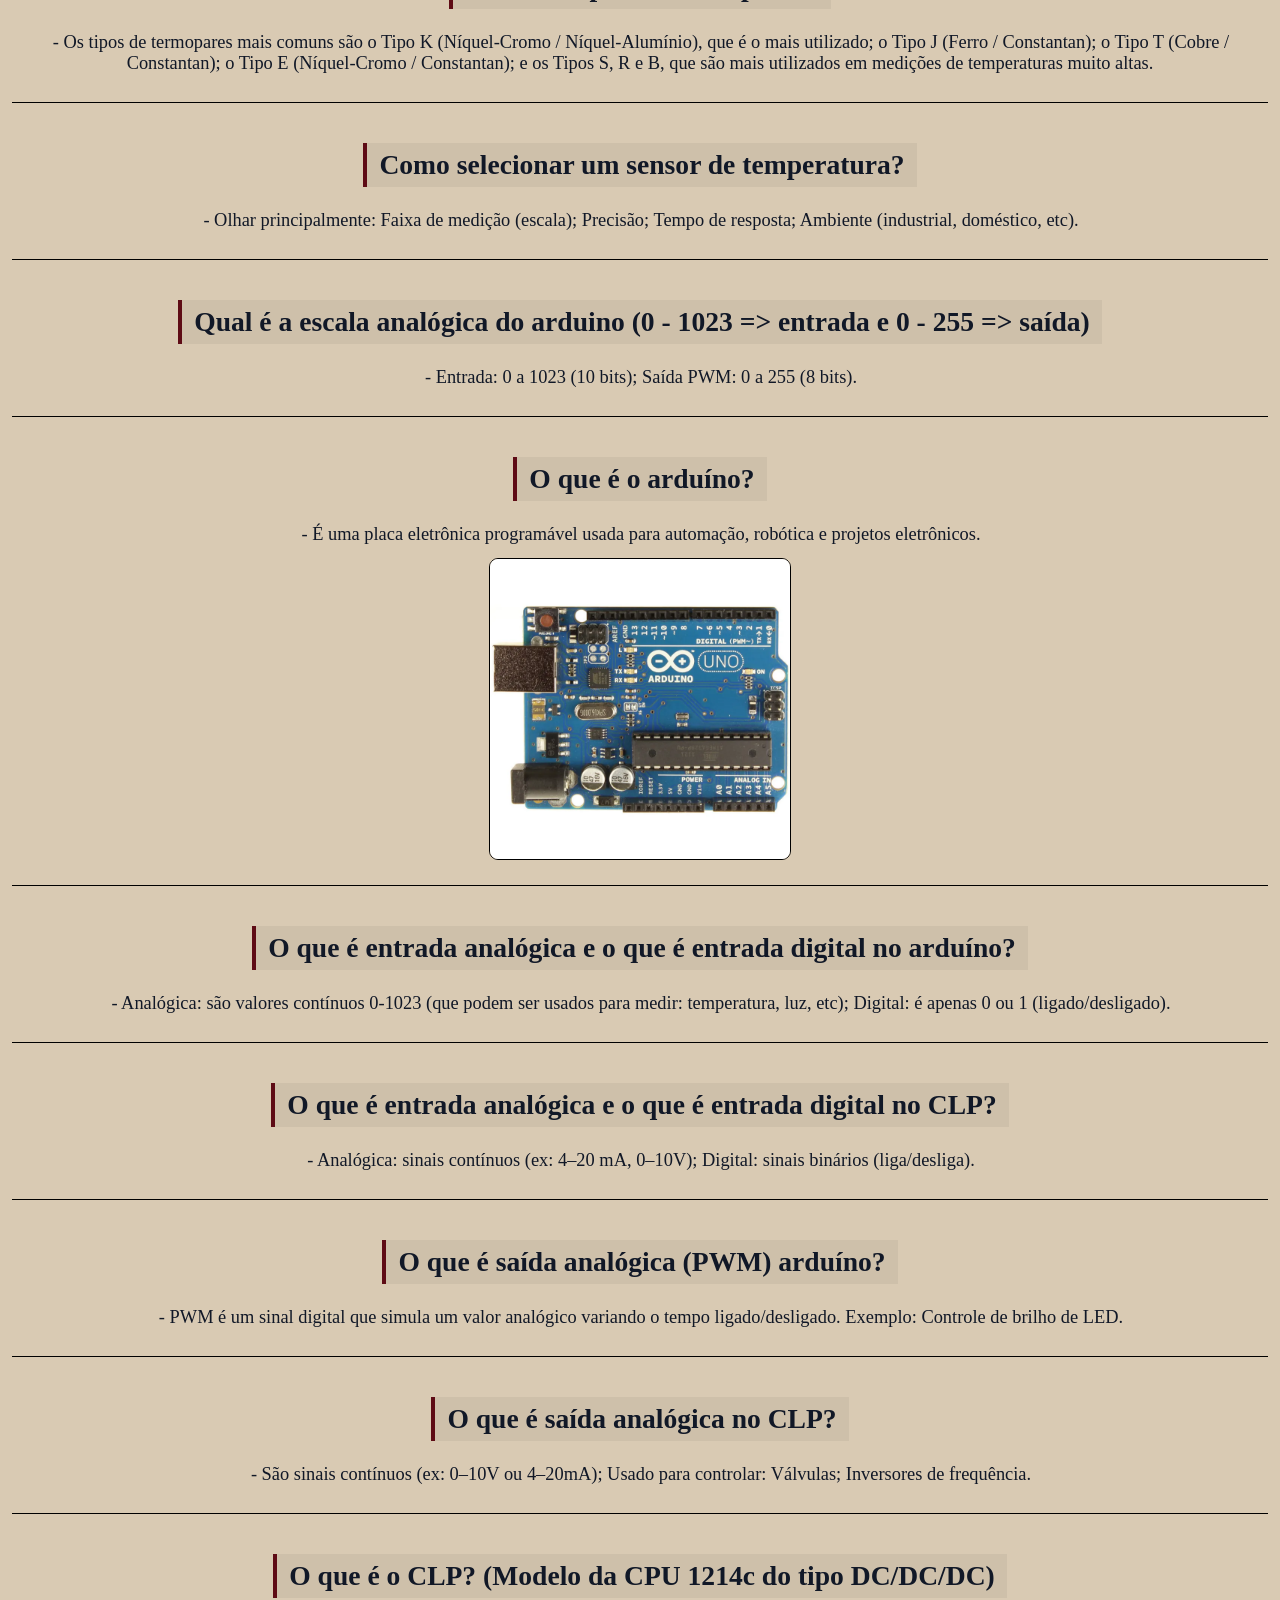
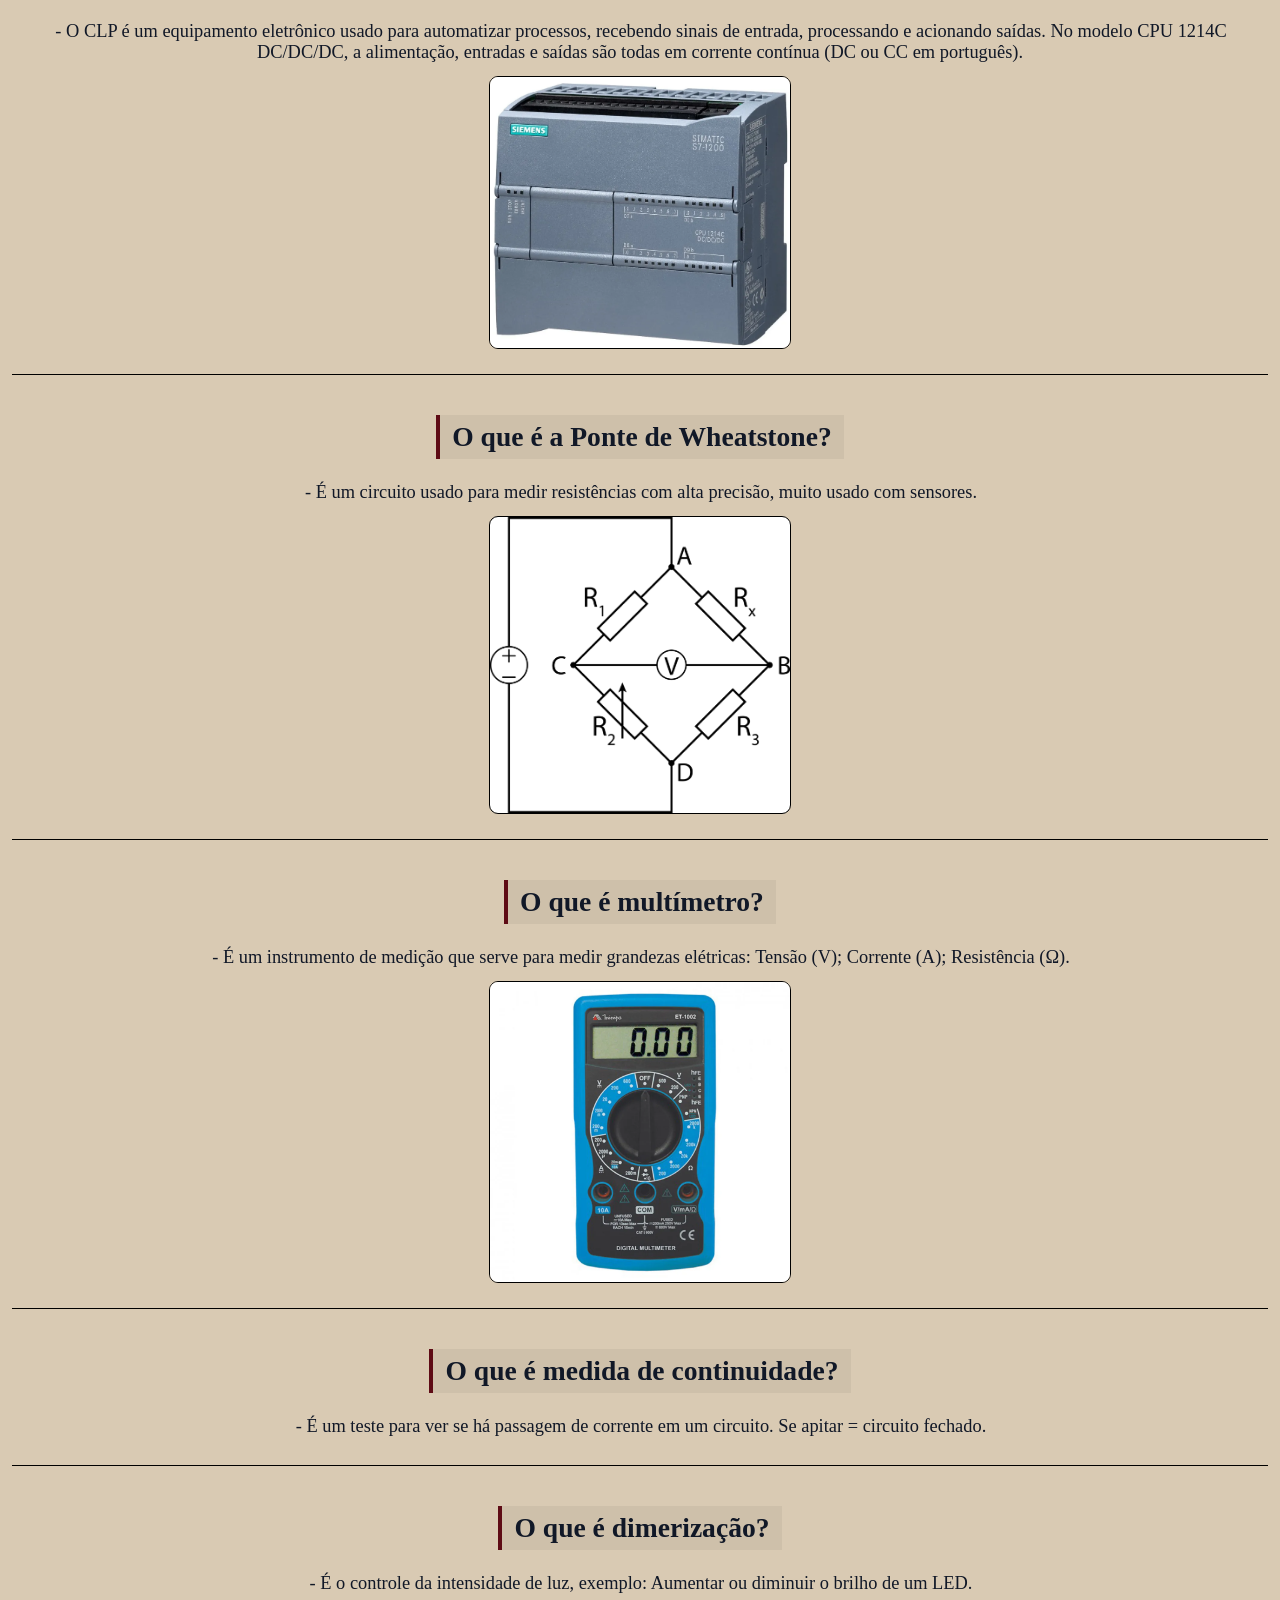
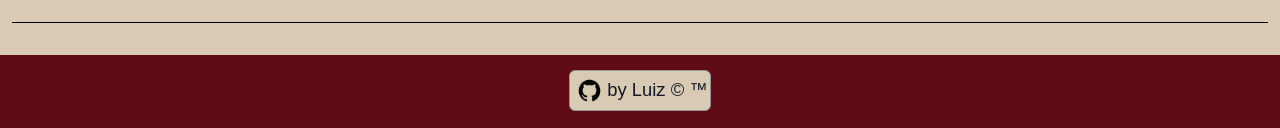
==== commit 296ec9d3: "versão nove" ====
--- a/index.html
+++ b/index.html
@@ -15,126 +15,84 @@
     </header>
     <main>
         <h1 class="cima">Sistemas de Medições de Grandezas Físicas</h1>
-        <br>
         <hr>
-        <br>
-        <p class="pergunta">O que é temperatura?</p>
+        <h2 class="pergunta">O que é temperatura?</h2>
         <p class="resp">- Temperatura é uma grandeza física escalar que mede o grau da agitação ou energia cinética das moléculas e átomos que compõem um corpo ou sistema.</p>
-        <br>
         <hr>
-        <br>
-        <p class="pergunta">O que é calor?</p>
+        <h2 class="pergunta">O que é calor?</h2>
         <p class="resp">- Calor é a transferência espontânea de energia térmica entre corpos ou sistemas com diferentes temperaturas. (fluindo sempre do mais quente para o mais frio até atingirem o equilíbrio térmico).</p>
-        <br>
         <hr>
-        <br>
-        <p class="pergunta">Como medir a temperatura?</p>
+        <h2 class="pergunta">Como medir a temperatura?</h2>
         <p class="resp">- A temperatura, por padrão, é medida com um termômetro.</p>
-        <br>
         <hr>
-        <br>
-        <p class="pergunta">O que é medida?</p>
+        <h2 class="pergunta">O que é medida?</h2>
         <p class="resp">- Medida é a quantificação de uma grandeza física (como comprimento, massa, tempo ou volume) por meio da comparação com um padrão pré-definido, chamado unidade de medida.</p>
         <div class="quadrado">
             <img src="./img/medidas.png" alt="Exemplo de medidas">
         </div>
-        <br>
         <hr>
-        <br>
-        <p class="pergunta">O que é precisão na medida?</p>
+        <h2 class="pergunta">O que é precisão na medida?</h2>
         <p class="resp">- É quando as medidas estão próximas entre si, mas não necessariamente corretas.</p>
-        <p>Como exemplo: Valor Real: 10 | 9,5 / 9,6 / 9,7 -> estão bem próxima de si, ou seja, alta precisão mas baixa exatidão.</p>
-        <br>
+        <p>Como exemplo: Valor Real: 10 | 9,5 / 9,6 / 9,7 -> estão bem próximas de si, ou seja, alta precisão mas baixa exatidão.</p>
         <hr>
-        <br>
-        <p class="pergunta">O que exatidão de medida?</p>
+        <h2 class="pergunta">O que é exatidão de medida?</h2>
         <p class="resp">- É quando está perto do valor real, mas não necessariamente próximas entre si.</p>
         <p>Como exemplo: Valor Real: 10 | 9,8 / 10,2 / 10,1 -> estão perto do valor real, ou seja, alta exatidão mas menor precisão.</p>
-        <br>
         <hr>
-        <br>
-        <p class="pergunta">Quais os tipos de sensores de temperatura analógicos?</p>
+        <h2 class="pergunta">Quais os tipos de sensores de temperatura analógicos?</h2>
         <p class="resp">- Termistor (NTC/PTC); Termopar; RTD (ex: PT100); Sensor LM35.</p>
-        <br>
         <hr>
-        <br>
-        <p class="pergunta">Quais os tipos de termopares?</p>
+        <h2 class="pergunta">Quais os tipos de termopares?</h2>
         <p class="resp">- Os tipos de termopares mais comuns são o Tipo K (Níquel-Cromo / Níquel-Alumínio), que é o mais utilizado; o Tipo J (Ferro / Constantan); o Tipo T (Cobre / Constantan); o Tipo E (Níquel-Cromo / Constantan); e os Tipos S, R e B, que são mais utilizados em medições de temperaturas muito altas.</p>
-        <br>
         <hr>
-        <br>
-        <p class="pergunta">Como selecionar um sensor de temperatura?</p>
+        <h2 class="pergunta">Como selecionar um sensor de temperatura?</h2>
         <p class="resp">- Olhar principalmente: Faixa de medição (escala); Precisão; Tempo de resposta; Ambiente (industrial, doméstico, etc).</p>
-        <br>
         <hr>
-        <br>
-        <p class="pergunta">Qual é a escala analógica do arduino (0 - 1023 => entrada e 0 - 255 => saída)</p>
+        <h2 class="pergunta">Qual é a escala analógica do arduino (0 - 1023 => entrada e 0 - 255 => saída)</h2>
         <p class="resp">- Entrada: 0 a 1023 (10 bits); Saída PWM: 0 a 255 (8 bits).</p>
-        <br>
         <hr>
-        <br>
-        <p class="pergunta">O que é o arduíno?</p>
+        <h2 class="pergunta">O que é o arduíno?</h2>
         <p class="resp">- É uma placa eletrônica programável usada para automação, robótica e projetos eletrônicos.</p>
         <div class="quadrado">
             <img src="./img/arduino.png" alt="Imagem de um Arduíno Uno">
         </div>
-        <br>
         <hr>
-        <br>
-        <p class="pergunta">O que é entrada analógica e o que é entrada digital no arduíno?</p>
+        <h2 class="pergunta">O que é entrada analógica e o que é entrada digital no arduíno?</h2>
         <p class="resp">- Analógica: são valores contínuos 0-1023 (que podem ser usados para medir: temperatura, luz, etc); Digital: é apenas 0 ou 1 (ligado/desligado).</p>
-        <br>
         <hr>
-        <br>
-        <p class="pergunta">O que é entrada analógica e o que é entrada digital no CLP?</p>
+        <h2 class="pergunta">O que é entrada analógica e o que é entrada digital no CLP?</h2>
         <p class="resp">- Analógica: sinais contínuos (ex: 4–20 mA, 0–10V); Digital: sinais binários (liga/desliga).</p>
-        <br>
         <hr>
-        <br>
-        <p class="pergunta">O que é saída analógica (PWM) arduíno?</p>
+        <h2 class="pergunta">O que é saída analógica (PWM) arduíno?</h2>
         <p class="resp">- PWM é um sinal digital que simula um valor analógico variando o tempo ligado/desligado. Exemplo: Controle de brilho de LED.</p>
-        <br>
         <hr>
-        <br>
-        <p class="pergunta">O que é saída analógica no CLP?</p>
+        <h2 class="pergunta">O que é saída analógica no CLP?</h2>
         <p class="resp">- São sinais contínuos (ex: 0–10V ou 4–20mA); Usado para controlar: Válvulas; Inversores de frequência.</p>
-        <br>
         <hr>
-        <br>
-        <p class="pergunta">O que é o CLP? (Modelo da CPU 1214c do tipo DC/DC/DC)</p>
+        <h2 class="pergunta">O que é o CLP? (Modelo da CPU 1214c do tipo DC/DC/DC)</h2>
         <p class="resp">- O CLP é um equipamento eletrônico usado para automatizar processos, recebendo sinais de entrada, processando e acionando saídas. No modelo CPU 1214C DC/DC/DC, a alimentação, entradas e saídas são todas em corrente contínua (DC ou CC em português).</p>
         <div class="quadrado">
             <img src="./img/clp.png" alt="Imagem do CLP">
         </div>
-        <br>
         <hr>
-        <br>
-        <p class="pergunta">O que é a Ponte de Wheatstone?</p>
+        <h2 class="pergunta">O que é a Ponte de Wheatstone?</h2>
         <p class="resp">- É um circuito usado para medir resistências com alta precisão, muito usado com sensores.</p>
         <div class="quadrado_wheatstone">
             <img src="./img/ponte_wheatstone.png" alt="Imagem da Ponte de Wheatstone">
         </div>
-        <br>
         <hr>
-        <br>
-        <p class="pergunta">O que é multímetro?</p>
+        <h2 class="pergunta">O que é multímetro?</h2>
         <p class="resp">- É um instrumento de medição que serve para medir grandezas elétricas: Tensão (V); Corrente (A); Resistência (Ω).</p>
         <div class="quadrado">
             <img src="./img/multimetro.png" alt="Imagem do Multímetro">
         </div>
-        <br>
         <hr>
-        <br>
-        <p class="pergunta">O que é medida de continuidade?</p>
+        <h2 class="pergunta">O que é medida de continuidade?</h2>
         <p class="resp">- É um teste para ver se há passagem de corrente em um circuito. Se apitar = circuito fechado.</p>
-        <br>
         <hr>
-        <br>
-        <p class="pergunta">O que é dimerização?</p>
+        <h2 class="pergunta">O que é dimerização?</h2>
         <p class="resp">- É o controle da intensidade de luz, exemplo: Aumentar ou diminuir o brilho de um LED.</p>
-        <br>
         <hr>
-        <br>
     </main>
     <footer>
         <div class="linkgithub">
--- a/css/style.css
+++ b/css/style.css
@@ -46,7 +46,7 @@
 hr{
     border: none;
     border-top: 1px solid black;
-    margin: 0;
+    margin: 20px 0;
     padding: 0;
 }
 
@@ -80,12 +80,11 @@
 }
 
 .pergunta{
-    margin: 0px auto;
-    margin-top: 15px;
-    margin-bottom: 5px;
-    padding: 6px;
-    border: 2px solid black;
-    width: fit-content;
+    margin: 20px auto 10px;
+    padding: 6px 12px;
+    border-left: 4px solid #5E0B15;
+    background-color: rgba(0,0,0,0.05);
+    display: inline-block;
 }
 
 .top{
@@ -115,6 +114,7 @@
     max-width: 300px;
     height: auto;
     border-radius: 9px;
+    margin-top: 12px;
     border: 1px solid black;
 }
 
